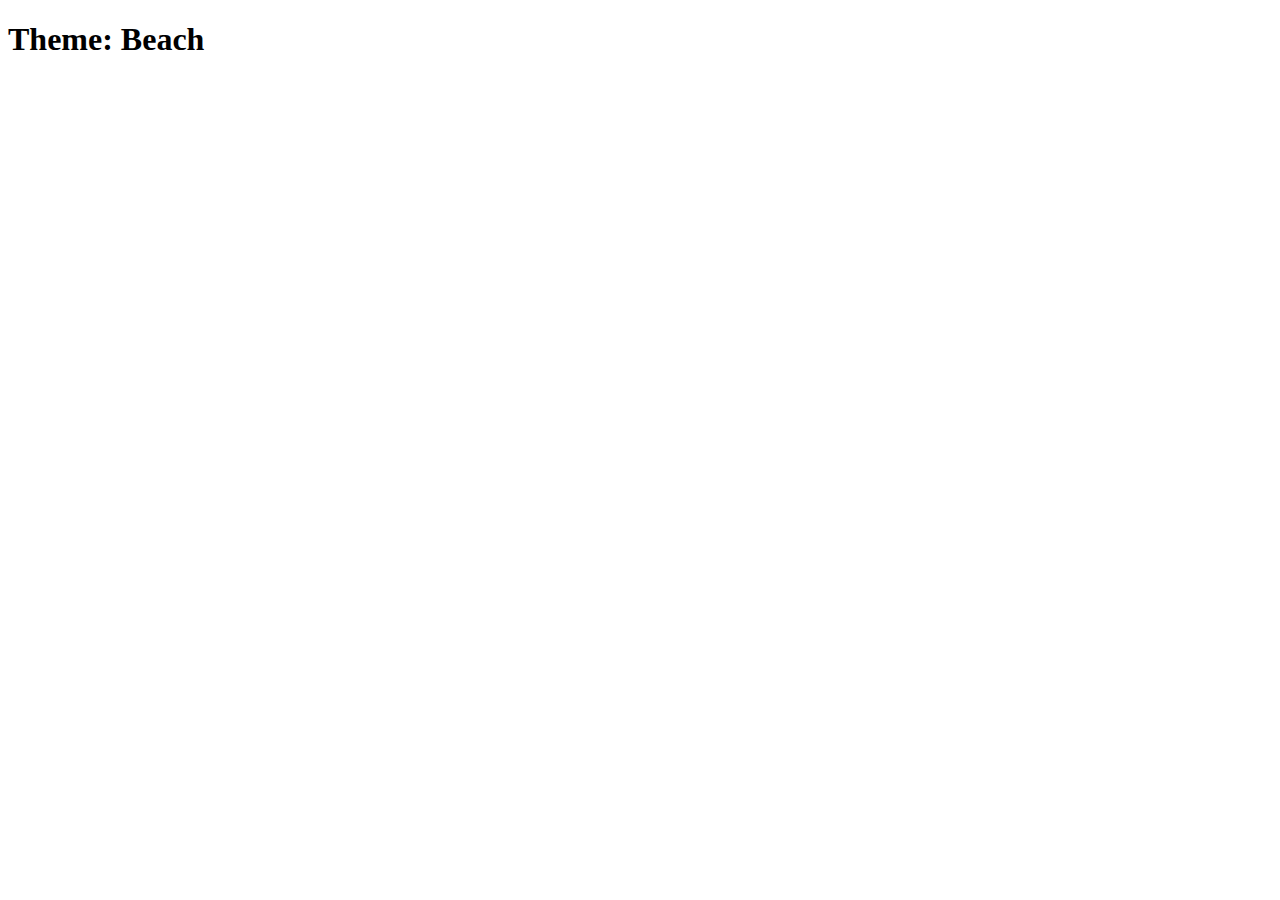
==== style_guide/style.html @ d538248c "updates" ====
<!DOCTYPE html>
<html lang="en">

<head>

    <meta charset="utf-8">
    <title>CSS Zen Garden: Style Guide</title>

    <link rel="stylesheet" media="screen" href="style.css">

    <meta name="viewport" content="width=device-width, initial-scale=1.0">

</head>
<div class="theme">
    <h1>Theme: Beach</h1>
</div>
<div class="fonts"></div>
<div class="colors"></div>
<div class="elements">
    <div></div>
    <div></div>
    <div></div>
    <div></div>
    <div></div>
</div>



</html>
---- style_guide/style.css ----
@import url("https://fonts.googleapis.com/css2?family=Inter:wght@400;500;600;700&family=Lora:ital,wght@0,400;0,500;0,600;0,700;1,400;1,500;1,600;1,700&display=swap");
* {
  box-sizing: border-box;
}

/*# sourceMappingURL=style.css.map */
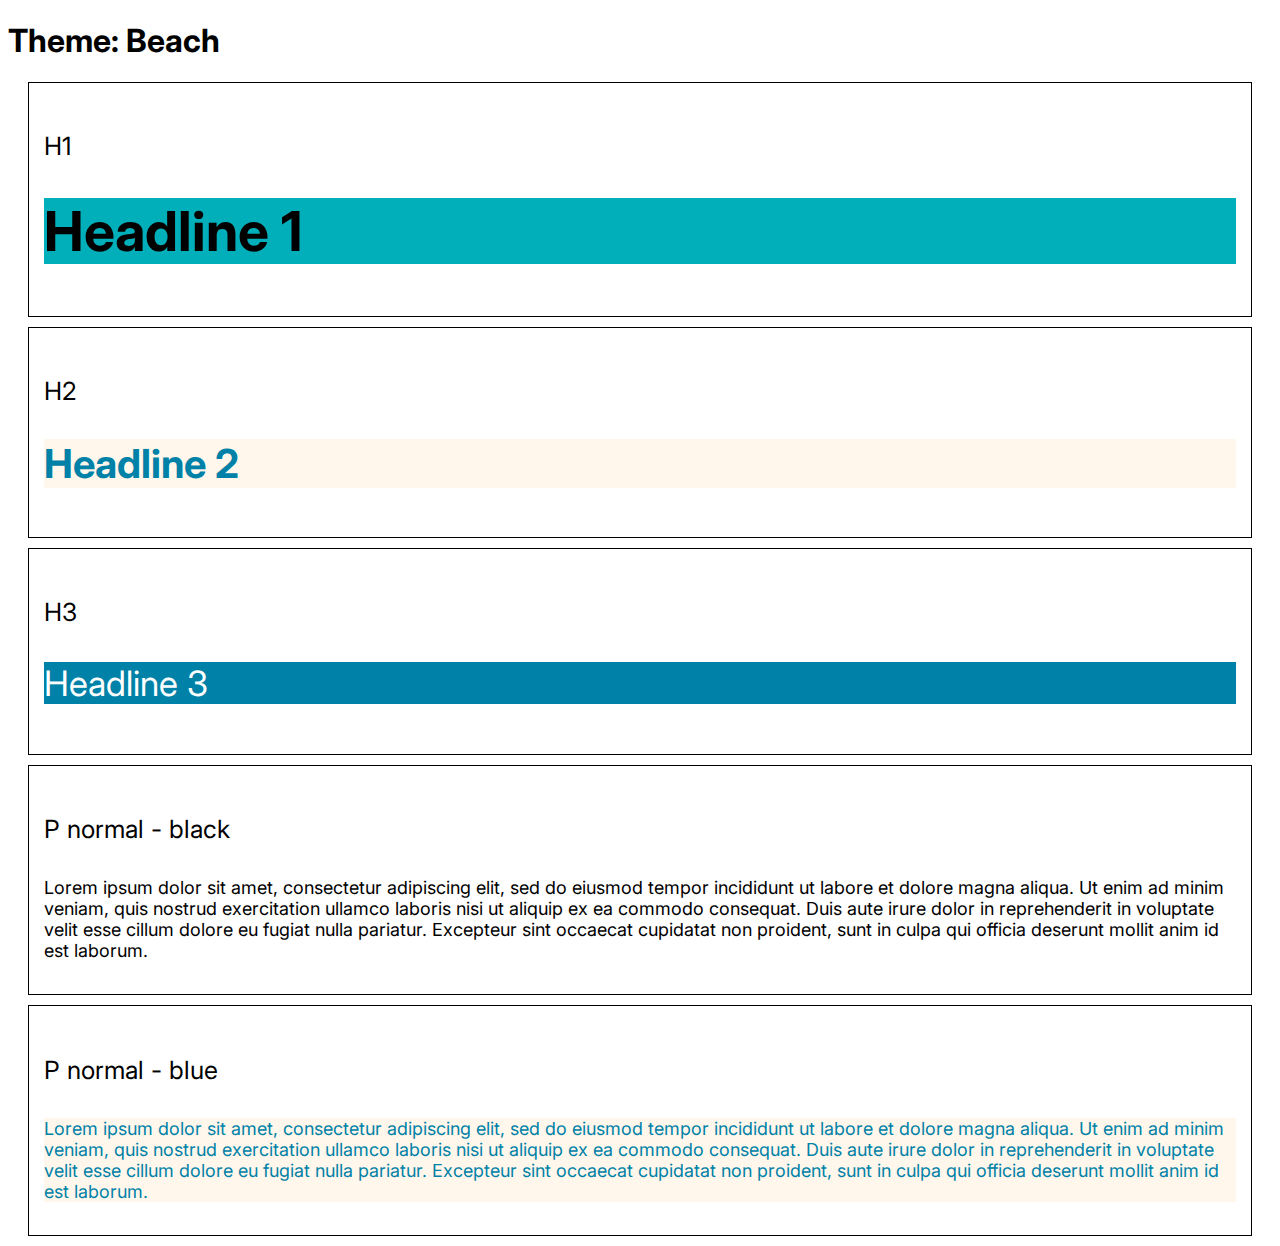
==== commit 8248e35f: "added elements css" ====
--- a/style_guide/style.html
+++ b/style_guide/style.html
@@ -17,11 +17,34 @@
 <div class="fonts"></div>
 <div class="colors"></div>
 <div class="elements">
-    <div></div>
-    <div></div>
-    <div></div>
-    <div></div>
-    <div></div>
+    <div>
+        <h4>H1</h4>
+        <h1>Headline 1</h1>
+    </div>
+    <div>
+        <h4>H2</h4>
+        <h2>Headline 2</h2>
+    </div>
+    <div>
+        <h4>H3</h4>
+        <h3>Headline 3</h3>
+    </div>
+    <div class="black">
+        <h4>P normal - black</h4>
+        <p>Lorem ipsum dolor sit amet, consectetur adipiscing elit, sed do eiusmod tempor incididunt ut labore et
+            dolore magna aliqua. Ut enim ad minim veniam, quis nostrud exercitation ullamco laboris nisi ut aliquip ex
+            ea commodo consequat. Duis aute irure dolor in reprehenderit in voluptate velit esse cillum dolore eu fugiat
+            nulla pariatur. Excepteur sint occaecat cupidatat non proident, sunt in culpa qui officia deserunt mollit
+            anim id est laborum.</p>
+    </div>
+    <div class="blue">
+        <h4>P normal - blue</h4>
+        <p>Lorem ipsum dolor sit amet, consectetur adipiscing elit, sed do eiusmod tempor incididunt ut labore et
+            dolore magna aliqua. Ut enim ad minim veniam, quis nostrud exercitation ullamco laboris nisi ut aliquip ex
+            ea commodo consequat. Duis aute irure dolor in reprehenderit in voluptate velit esse cillum dolore eu fugiat
+            nulla pariatur. Excepteur sint occaecat cupidatat non proident, sunt in culpa qui officia deserunt mollit
+            anim id est laborum.</p>
+    </div>
 </div>
 
 
--- a/style_guide/style.css
+++ b/style_guide/style.css
@@ -1,6 +1,51 @@
 @import url("https://fonts.googleapis.com/css2?family=Inter:wght@400;500;600;700&family=Lora:ital,wght@0,400;0,500;0,600;0,700;1,400;1,500;1,600;1,700&display=swap");
+h1, h2, h3, h4, p {
+  font-family: "Inter", helvetica, sans-serif;
+}
+
+.elements h1 {
+  font-family: "Inter", helvetica, sans-serif;
+  font-weight: 700;
+  color: #000000;
+  font-size: 55px;
+  background-color: #00AFB9;
+}
+
+h2 {
+  color: #0081A7;
+  background-color: #FFF7EB;
+  font-size: 40px;
+}
+
+h3 {
+  font-size: 35px;
+  font-weight: 400;
+  color: #ffffff;
+  background-color: #0081A7;
+}
+
+h4 {
+  font-size: 25px;
+  font-weight: 400;
+}
+
+p {
+  font-size: 18px;
+}
+
+.blue p {
+  color: #0081A7;
+  background-color: #FFF7EB;
+}
+
 * {
   box-sizing: border-box;
 }
 
+.elements div {
+  border: solid 1px #000000;
+  padding: 15px;
+  margin: 10px 20px 10px 20px;
+}
+
 /*# sourceMappingURL=style.css.map */
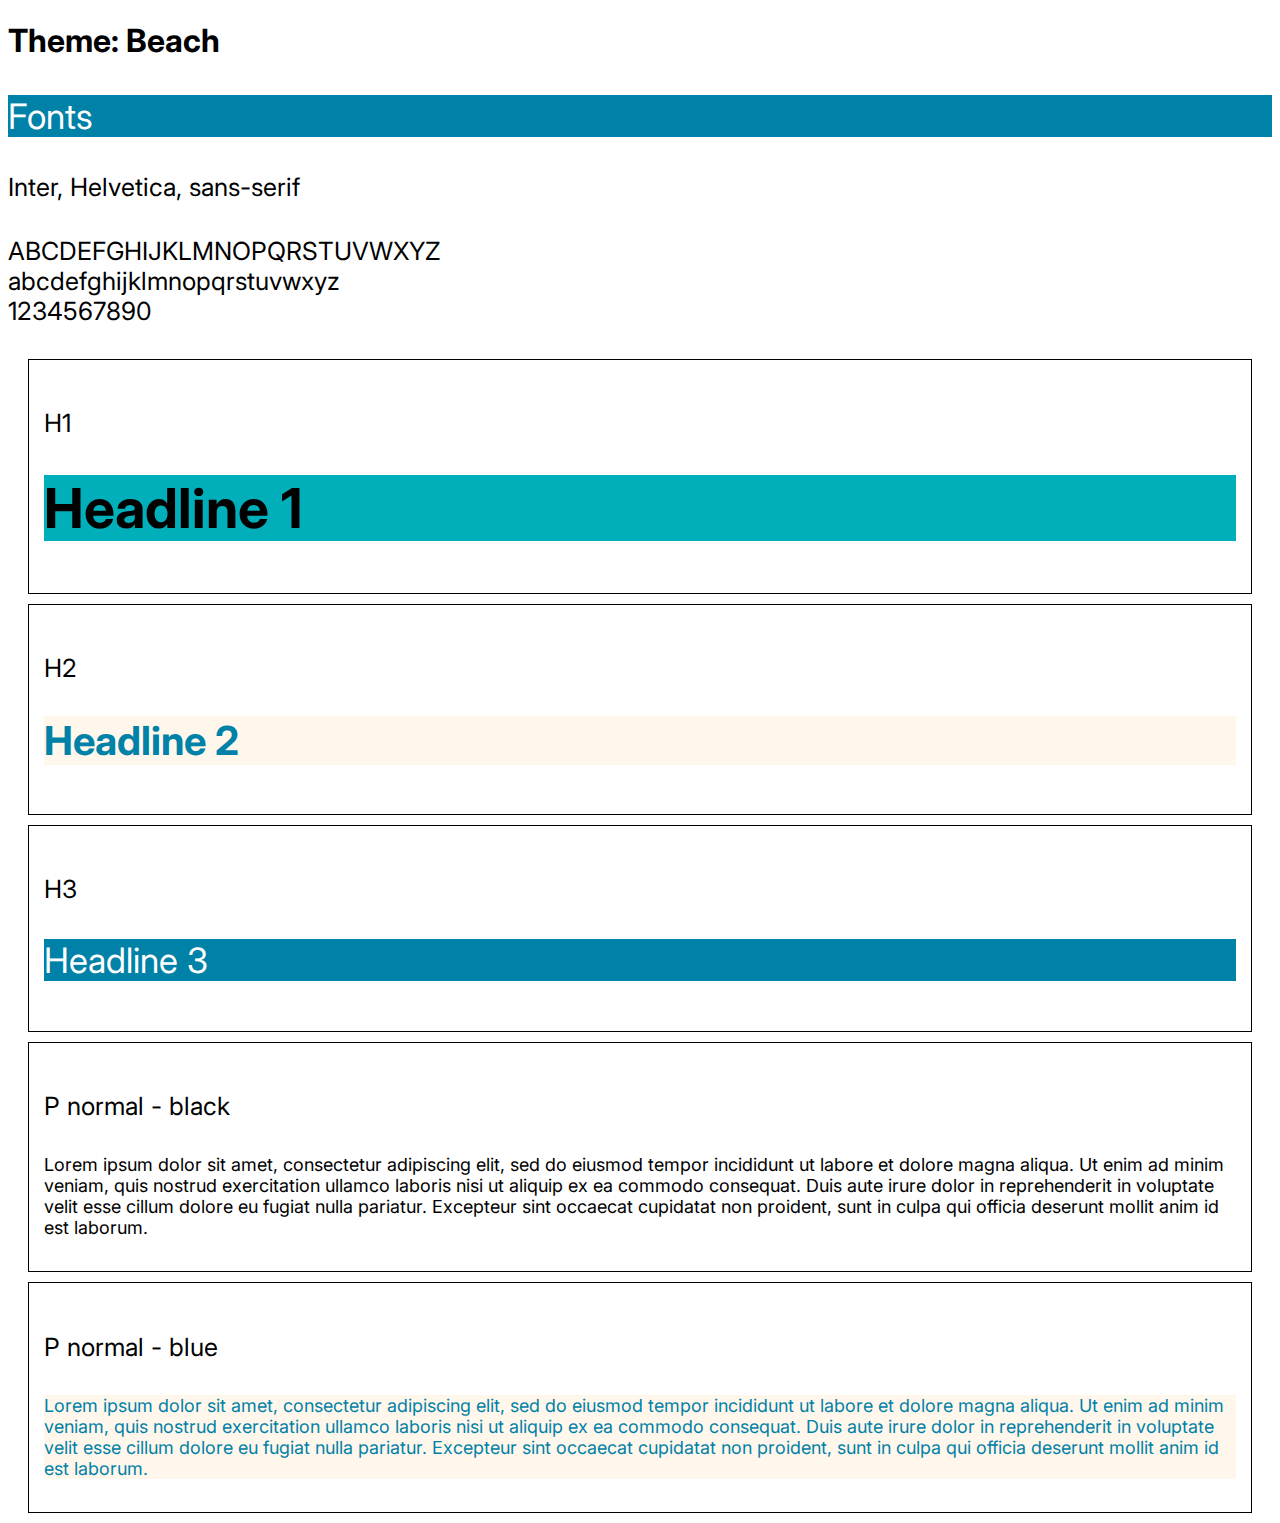
==== commit 3d1b888f: "added fonts to style code" ====
--- a/style_guide/style.html
+++ b/style_guide/style.html
@@ -14,7 +14,14 @@
 <div class="theme">
     <h1>Theme: Beach</h1>
 </div>
-<div class="fonts"></div>
+<div class="fonts">
+    <h3>Fonts</h3>
+    <h4>Inter, Helvetica, sans-serif</h4>
+    <h4>ABCDEFGHIJKLMNOPQRSTUVWXYZ <br>
+       abcdefghijklmnopqrstuvwxyz <br>
+       1234567890
+    </h4>
+</div>
 <div class="colors"></div>
 <div class="elements">
     <div>
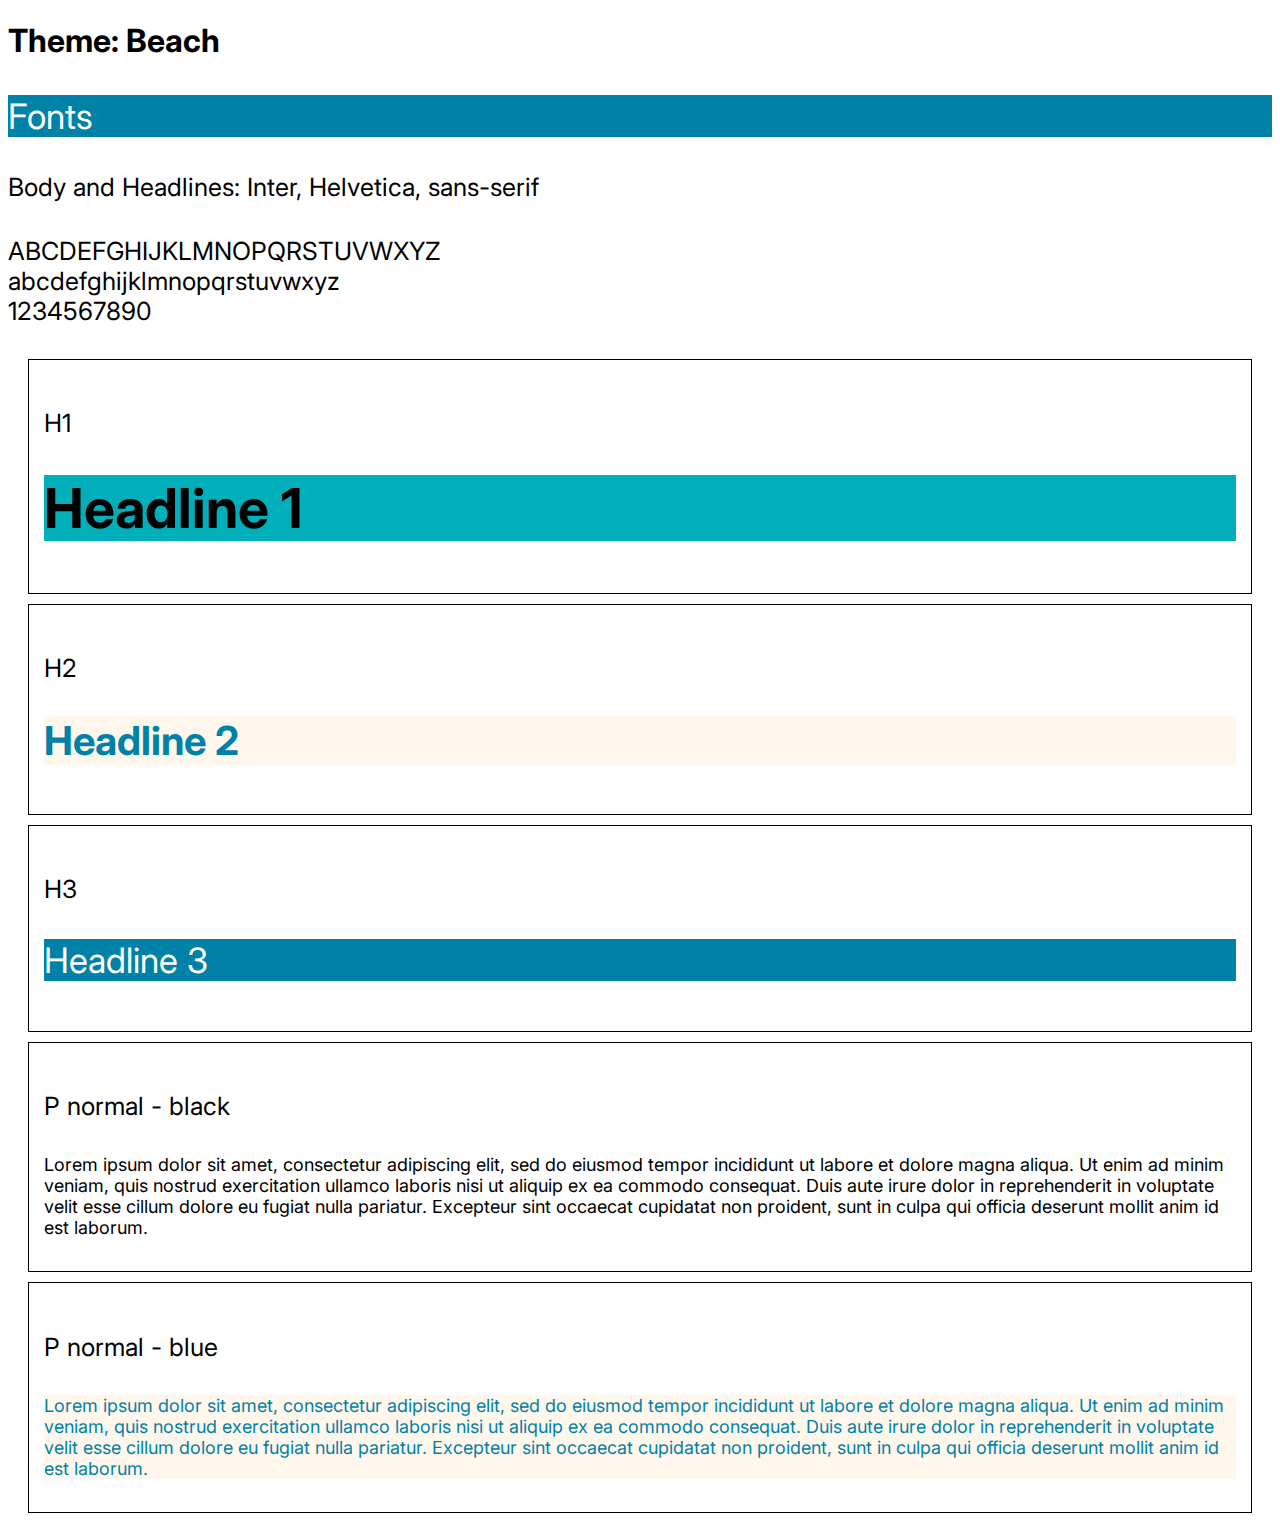
==== commit b25c4e31: "added some information  to the font section." ====
--- a/style_guide/style.html
+++ b/style_guide/style.html
@@ -16,7 +16,7 @@
 </div>
 <div class="fonts">
     <h3>Fonts</h3>
-    <h4>Inter, Helvetica, sans-serif</h4>
+    <h4>Body and Headlines: Inter, Helvetica, sans-serif</h4>
     <h4>ABCDEFGHIJKLMNOPQRSTUVWXYZ <br>
        abcdefghijklmnopqrstuvwxyz <br>
        1234567890
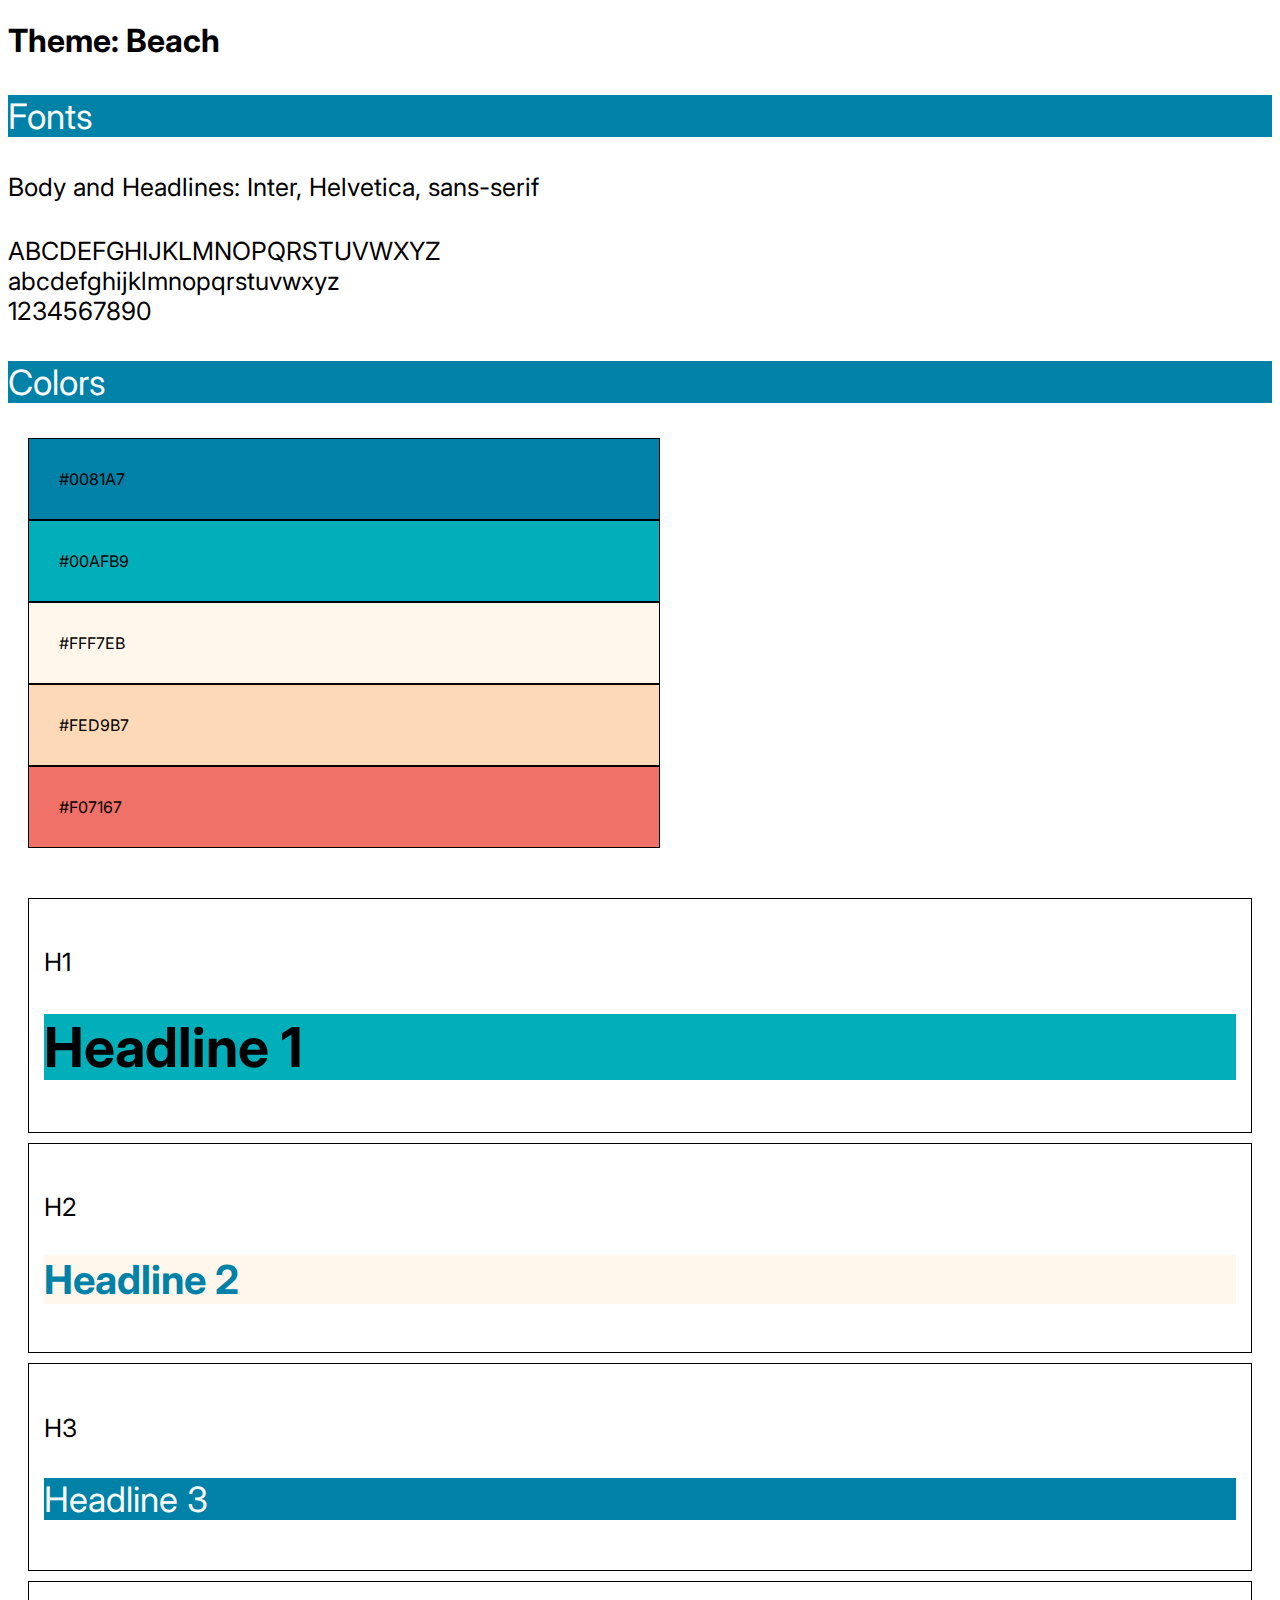
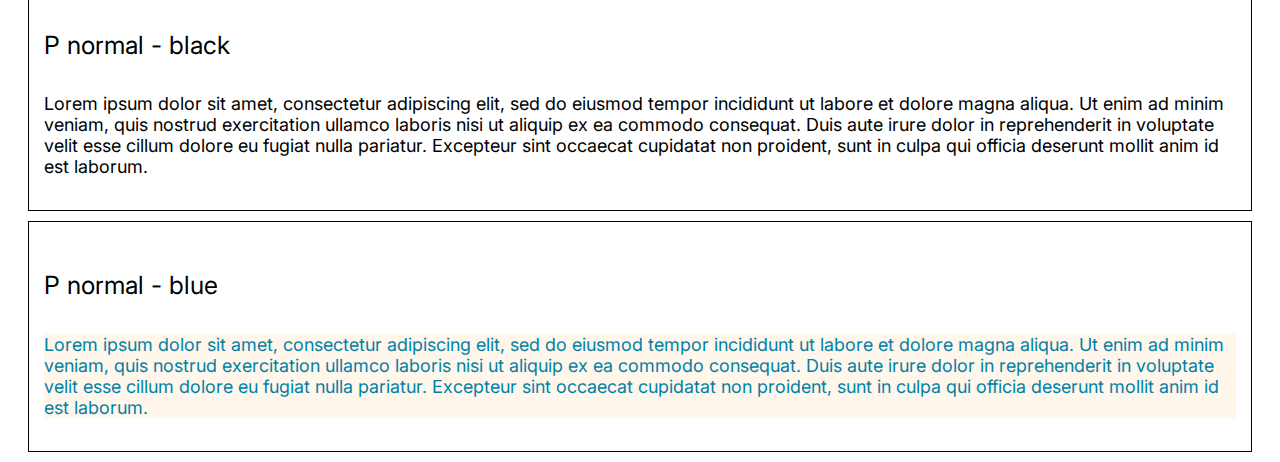
==== commit 1e5abeb0: "added html and scss/css to colors section" ====
--- a/style_guide/style.html
+++ b/style_guide/style.html
@@ -22,7 +22,14 @@
        1234567890
     </h4>
 </div>
-<div class="colors"></div>
+<div class="colors">
+    <h3>Colors</h3>
+    <div class="color1">#0081A7</div>
+    <div class="color2">#00AFB9</div>
+    <div class="color3">#FFF7EB</div>
+    <div class="color4">#FED9B7</div>
+    <div class="color5">#F07167</div>
+</div>
 <div class="elements">
     <div>
         <h4>H1</h4>
--- a/style_guide/style.css
+++ b/style_guide/style.css
@@ -42,10 +42,46 @@
   box-sizing: border-box;
 }
 
+.colors {
+  margin-bottom: 50px;
+  font-family: Inter, Helvetica, sans-serif;
+}
+.colors div {
+  border: 1px solid #000000;
+  padding: 30px;
+  margin: 0px 20px;
+}
+
+.color1 {
+  background-color: #0081A7;
+}
+
+.color2 {
+  background-color: #00AFB9;
+}
+
+.color3 {
+  background-color: #FFF7EB;
+}
+
+.color4 {
+  background-color: #FED9B7;
+}
+
+.color5 {
+  background-color: #F07167;
+}
+
 .elements div {
   border: solid 1px #000000;
   padding: 15px;
   margin: 10px 20px 10px 20px;
 }
 
+@media screen and (min-width: 600px) {
+  .colors div {
+    max-width: 50%;
+  }
+}
+
 /*# sourceMappingURL=style.css.map */
